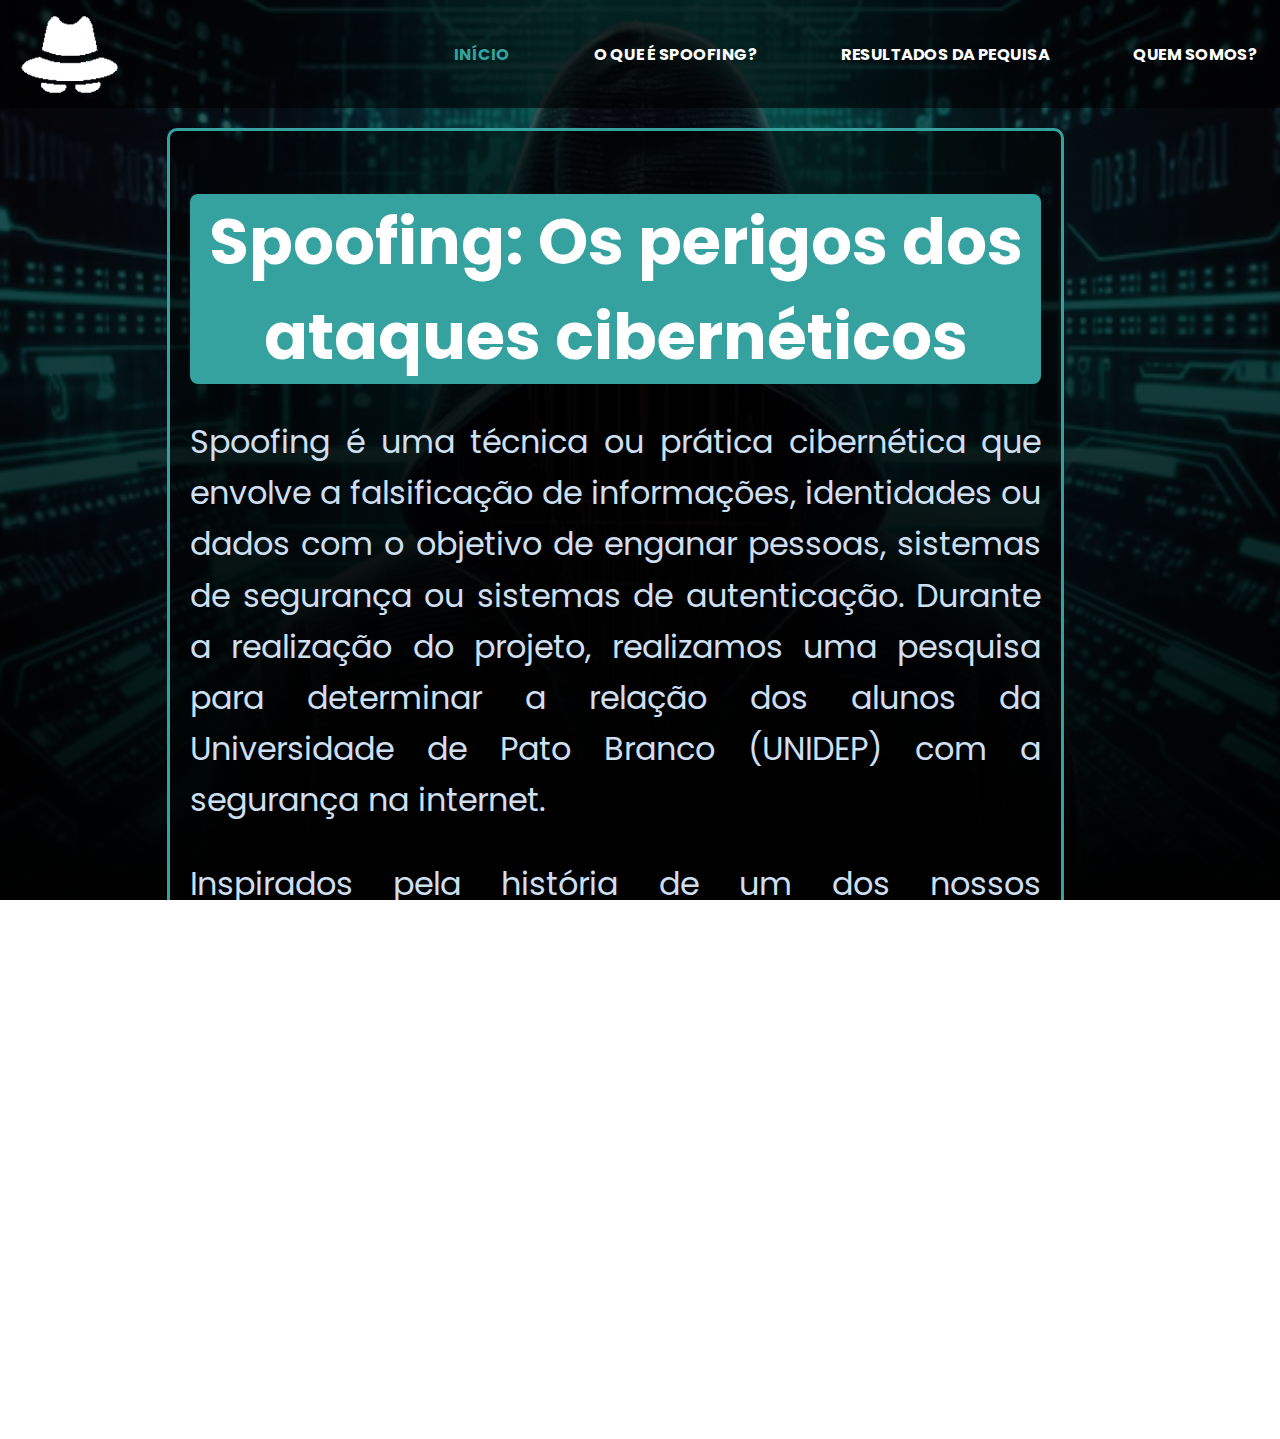
==== Combatendo-o-Spoofing-main/index.html @ 5b189736 "commit atualizado" ====
<!DOCTYPE html>
<html lang="en">
<head>
    <meta charset="UTF-8">
    <meta name="viewport" content="width=device-width, initial-scale=1.0">
    <title>Inicio</title>
    <link href="https://fonts.googleapis.com/css2?family=Poppins:wght@100;200;300;400;500;600;700;800;900&display=swap" rel="stylesheet">
    <link rel="stylesheet" href="https://cdn.jsdelivr.net/npm/bootstrap-icons@1.10.5/font/bootstrap-icons.css">
    <link rel="stylesheet" href="style.css">
    <style>
        body {
            margin: 0;
            font-family: 'Poppins', sans-serif;
            background-color: #ffffff;
        }

        main {
            display: flex;
            flex-direction: column;
            align-items: center;
            text-align: justify;
            padding: 20px;
        }

        .overlay {
            border: 3px solid #35A29F;
            background-color: rgba(0, 0, 0, 0.5);
            padding: 20px;
            width: 90%;
            max-width: 900px;
            text-align: center;
            color: #cedff1;
            border-radius: 10px;
        }

        h1 {
            background: #35A29F;
            color: #fff;
            border-radius: 8px;
            font-size: 2em;
            margin-bottom: 20px;
        }

        .banner {
            color: #fff;
            border-radius: 8px;
            font-size: 2em;
            margin-bottom: 20px;
        }

        p {
            text-align: justify;
            font-size: 1em; 
            line-height: 1.6;
            margin-bottom: 10px;
        }

        .button {
            display: inline-block;
            padding: 10px 20px;
            font-size: 1em; 
            font-weight: 500;
            color: #000;
            background-color: #fff;
            text-decoration: none;
            border-radius: 8px;
            transition: background-color 0.3s, transform 0.3s;
        }

        .button:hover {
            background-color: #1b99aa9a;
            color: #fff;
        }

        .pagination {
            display: flex;
            justify-content: center;
            margin-top: 20px; 
        }

        .pagination a {
            color: #fff;
            padding: 10px 15px;
            text-decoration: none;
            font-size: 1em;
        }

        .pagination a:hover {
            background-color: #1b99aa9a;
        }

        .pagination a.active {
            background-color: #1b99aa9a;
            color: #000;
        }

        @media (max-width: 768px) {
           h1, .banner {
               font-size: 1.5em; 
           }
           main p {
               font-size: 0.9em; 
           }
           .button {
               padding: 8px 15px;
           }
           .pagination a {
               font-size: 0.8em;
           }

           ul {
            margin-right: 50%;
           }
       }
    </style>
</head>
<body>
    <header>
        <div class="interface">
           <img src="images/image.png" class="img-pequena" style="max-width:100%; height:auto;">
        </div>

        <nav class="menu">
                <ul>
                    <li><a href="./index.html" class="active">INÍCIO </a></li><br>
                    <li><a href="./oque.html">O QUE É SPOOFING?</a></li><br>
                    <li><a href="./resultados.html">RESULTADOS DA PEQUISA</a></li><br>                                                                                                                                      
                    <li><a href="./quemsomos.html">QUEM SOMOS?</a></li><br>
                </ul>
        </nav>
    </header>

    <main>
        <section class="banner">
            <div class="overlay">
                <h1>Spoofing: Os perigos dos ataques cibernéticos</h1>
                <p>Spoofing é uma técnica ou prática cibernética que envolve a falsificação de informações, identidades ou dados com o objetivo de enganar pessoas, sistemas de segurança ou sistemas de autenticação. Durante a realização do projeto, realizamos uma pesquisa para determinar a relação dos alunos da Universidade de Pato Branco (UNIDEP) com a segurança na internet.</p>
                <p>Inspirados pela história de um dos nossos integrantes que sofreu um golpe e perdeu quase 7 mil reais, criamos uma pesquisa para conscientizar os demais sobre os perigos da internet. Coletamos e analisamos esses dados, categorizando perfis mais suscetíveis a golpes virtuais.</p>
                <br>
                <a href="oque.html" class="button move">Saiba Mais</a>
            </div>
        </section>

        <div class="pagination">
          <a href="quemsomos.html">&lt;</a>
          <a href="./index.html" class="active">1</a>
          <a href="./oque.html">2</a>
          <a href="./resultados.html">3</a>
          <a href="./quemsomos.html">4</a>
          <a href="./oque.html">&gt;</a>
       </div>

    </main>

    <script>
      function openModal(event) {
          event.preventDefault();
          const modal = document.getElementById('spoofingModal');
          modal.style.display = 'flex';
      }
    </script>

</body>
</html>
---- Combatendo-o-Spoofing-main/style.css ----
body,
html {
    margin: 0px;
    padding: 0px;
    height: 100%;
    box-sizing: border-box;
    display: flex;
    flex-direction: column;
    font-family: 'Poppins', sans-serif;
    background: linear-gradient(to top, rgba(0, 0, 0, 1), rgba(0, 0, 0, 0.6)), url('images/hacker3.png') no-repeat center center fixed;
    background-size: cover;
    color: white;
    overflow-x: hidden;
}


ul {
    list-style: none;
    padding: 0;
    margin: 0;
    display: flex;
}

.menu {
    list-style: none;
    padding: auto;
    max-width: auto;
    max-height: auto;
    display: flex;
    font-weight: bold;
    display: flexbox;
    color: #fff;
    font-size: 15.5px;
    text-decoration: none;
    transition: 0.2s;
    transform: scale(1.05);
}


ul li a.active {
    font-weight: bold;
}

header {
    color: #fff;
    padding: 0.1rem;
    text-align: center;
    background-color: rgba(0, 0, 0, 0.595);
    display: flex;
    justify-content: space-between;
    align-items: center;
}

header>.interface {
    display: flex;
    align-items: center;
    justify-content: space-between;
    font-size: 15px;
}

header nav {
    display: flex;
}

header nav a {
    color: #fff;
    font-size: 15.5px;
    text-decoration: none;
    transition: 0.2s;
}

header nav a:hover {
    color: #35A29F;
    transform: scale(1.05);
}

header nav a.active {
    color: #35A29F;
    font-weight: bold;
}

header nav ul li {
    display: inline-block;
    margin: 0 40px;
}

main {
    display: grid;
    grid-template-columns: 1fr 1fr;
    gap: 20px;
    align-items: start;
    padding: 50px;
}

figure {
    margin: 0;
    padding: 0;
}

figure img {
    max-width: 100%;
    height: auto;
}

#galeria img {
    max-width: 100%;
    height: auto;
}

.img-pequena {
    margin-left: 15px;
    width: 105px;
    height: auto;
}
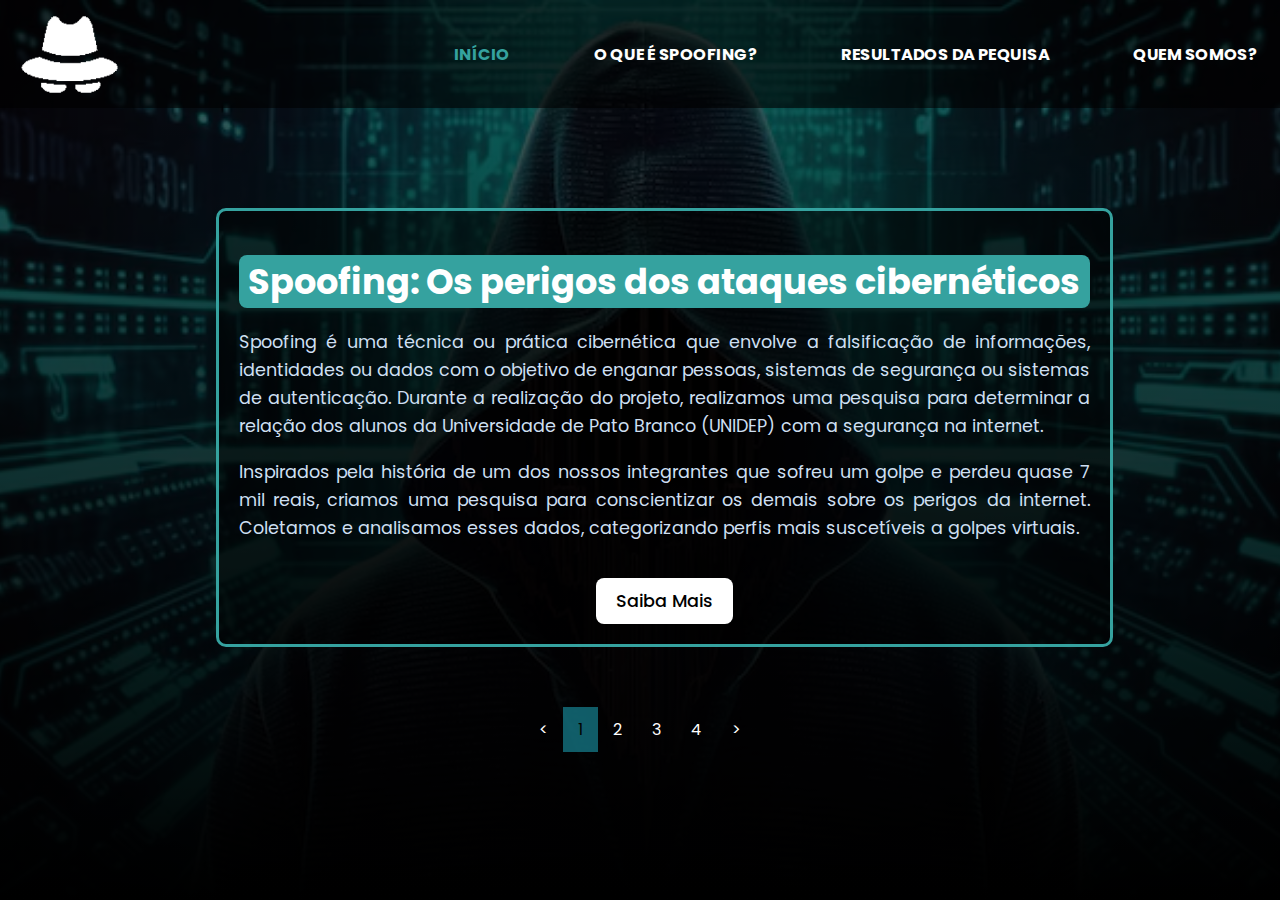
==== commit 1417275c: "commit atualizado" ====
--- a/Combatendo-o-Spoofing-main/index.html
+++ b/Combatendo-o-Spoofing-main/index.html
@@ -31,6 +31,7 @@
             text-align: center;
             color: #cedff1;
             border-radius: 10px;
+            margin-left: auto;
         }
 
         h1 {
@@ -44,8 +45,9 @@
         .banner {
             color: #fff;
             border-radius: 8px;
-            font-size: 2em;
+            font-size: 1.1em;
             margin-bottom: 20px;
+            margin-top: 80px;
         }
 
         p {
@@ -97,6 +99,7 @@
         @media (max-width: 768px) {
            h1, .banner {
                font-size: 1.5em; 
+               margin-top: 30%;
            }
            main p {
                font-size: 0.9em; 
@@ -108,8 +111,17 @@
                font-size: 0.8em;
            }
 
-           ul {
-            margin-right: 50%;
+           .menu {
+            font-size: 0px;
+            width: 0%;
+           }
+
+           .interface {
+            margin-left: 23%;
+           }
+
+           header {
+            position: fixed;
            }
        }
     </style>
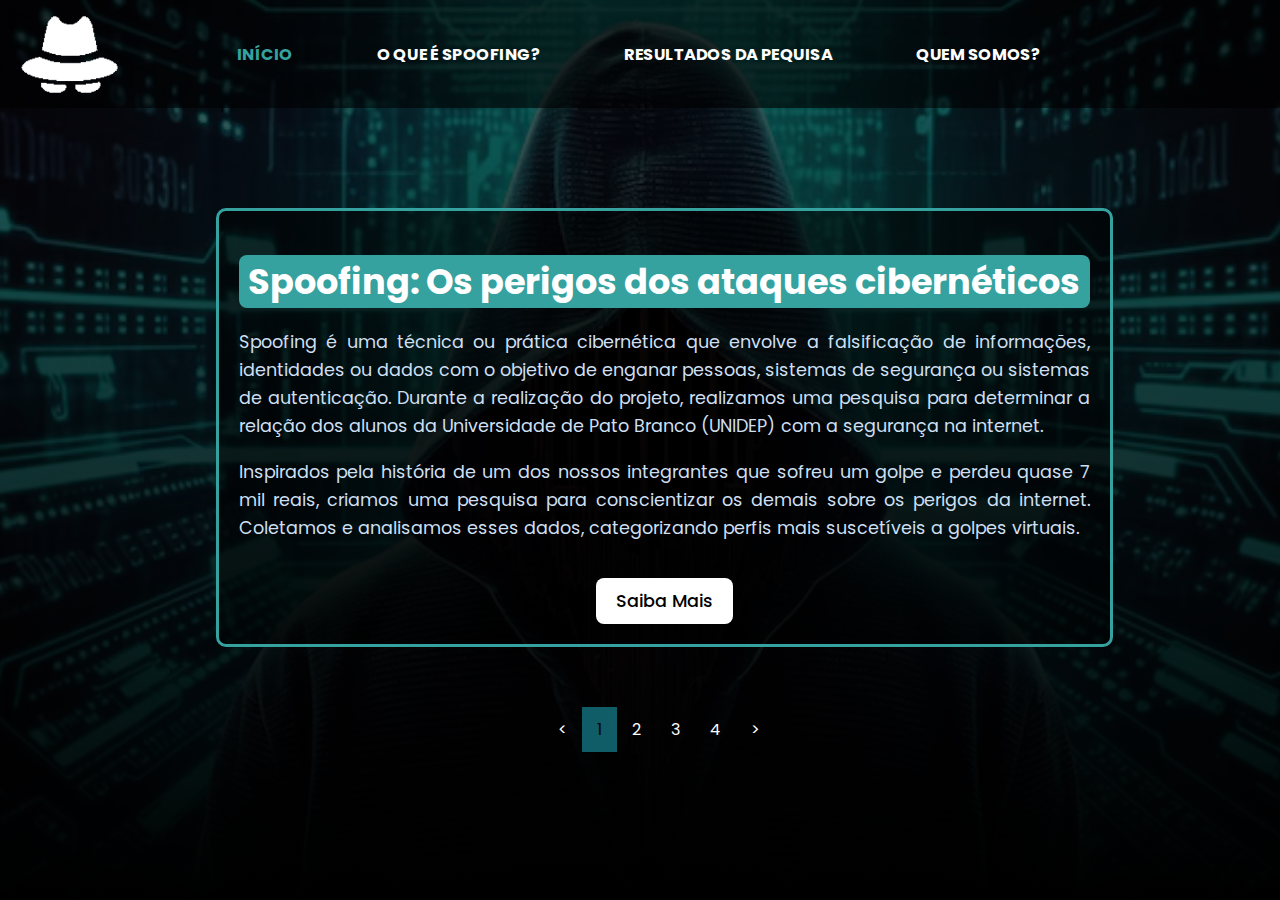
==== commit 292a4fba: "commit atualizado" ====
--- a/Combatendo-o-Spoofing-main/index.html
+++ b/Combatendo-o-Spoofing-main/index.html
@@ -77,7 +77,8 @@
         .pagination {
             display: flex;
             justify-content: center;
-            margin-top: 20px; 
+            margin-top: 20px;
+            margin-left: 3%;
         }
 
         .pagination a {
@@ -109,6 +110,7 @@
            }
            .pagination a {
                font-size: 0.8em;
+               margin-left: 5px;
            }
 
            .menu {
--- a/Combatendo-o-Spoofing-main/style.css
+++ b/Combatendo-o-Spoofing-main/style.css
@@ -24,7 +24,7 @@
 .menu {
     list-style: none;
     padding: auto;
-    max-width: auto;
+    max-width: 100%;
     max-height: auto;
     display: flex;
     font-weight: bold;
@@ -34,6 +34,7 @@
     text-decoration: none;
     transition: 0.2s;
     transform: scale(1.05);
+    margin-right: 17%;
 }
 
 
